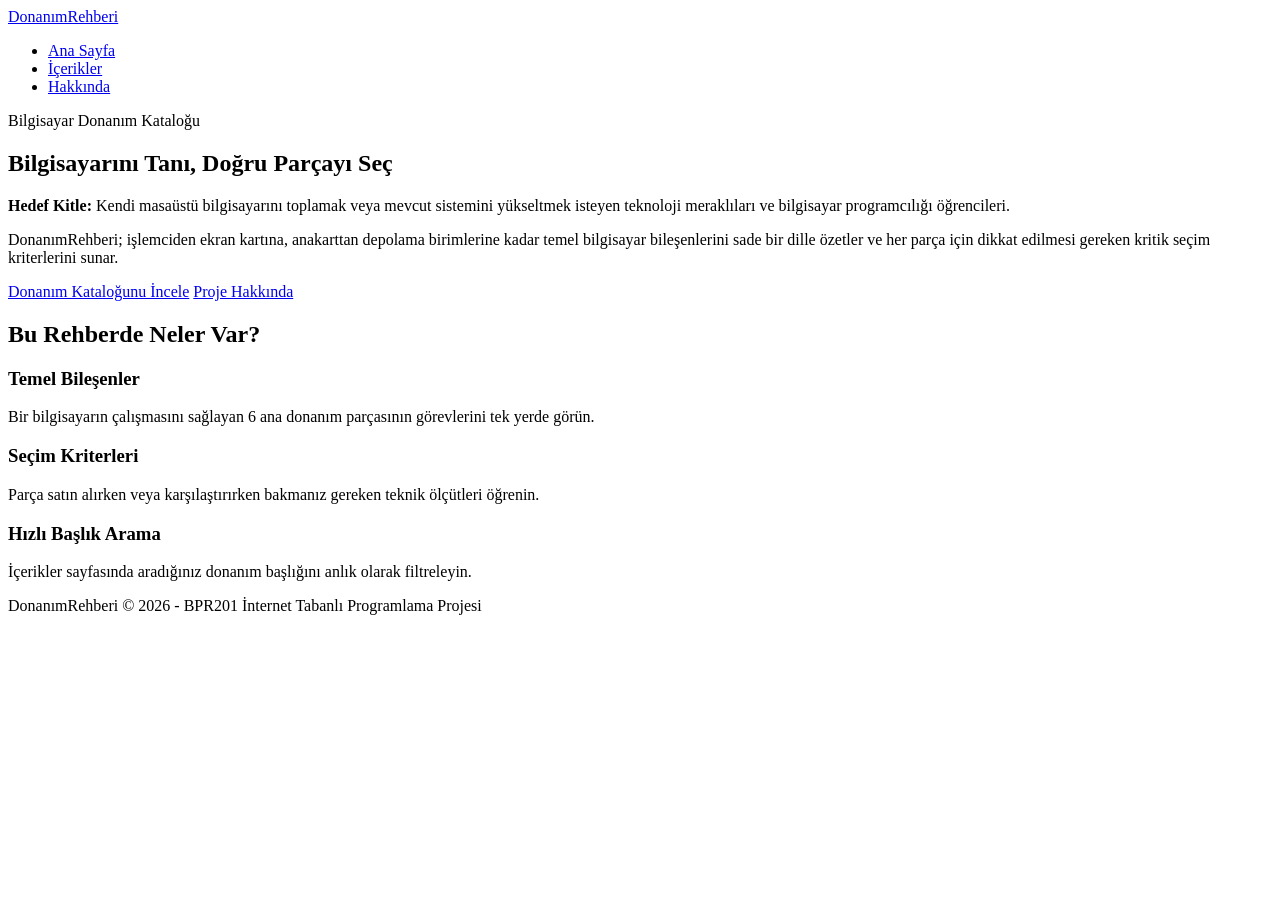
==== index.html @ 063a77fe "Add initial index.html structure for homepage" ====
<!DOCTYPE html>
<html lang="tr">
<head>
  <meta charset="UTF-8">
  <meta name="viewport" content="width=device-width, initial-scale=1.0">
  <title>DonanımRehberi | Ana Sayfa</title>
  <link rel="stylesheet" href="style.css">
</head>
<body>
  <header class="site-header">
    <div class="container header-inner">
      <a href="index.html" class="logo">DonanımRehberi</a>
      <nav aria-label="Ana Menü">
        <ul class="nav-list">
          <li><a href="index.html" class="active" aria-current="page">Ana Sayfa</a></li>
          <li><a href="icerikler.html">İçerikler</a></li>
          <li><a href="hakkinda.html">Hakkında</a></li>
        </ul>
      </nav>
    </div>
  </header>

  <main class="container">
    <section class="hero">
      <span class="badge">Bilgisayar Donanım Kataloğu</span>
      <h1>Bilgisayarını Tanı, Doğru Parçayı Seç</h1>
      <p class="lead">
        <strong>Hedef Kitle:</strong> Kendi masaüstü bilgisayarını toplamak veya mevcut sistemini yükseltmek isteyen teknoloji meraklıları ve bilgisayar programcılığı öğrencileri.
      </p>
      <p>
        DonanımRehberi; işlemciden ekran kartına, anakarttan depolama birimlerine kadar temel bilgisayar bileşenlerini sade bir dille özetler ve her parça için dikkat edilmesi gereken kritik seçim kriterlerini sunar.
      </p>
      <div class="hero-actions">
        <a href="icerikler.html" class="btn btn-primary">Donanım Kataloğunu İncele</a>
        <a href="hakkinda.html" class="btn btn-secondary">Proje Hakkında</a>
      </div>
    </section>

    <section class="highlights">
      <h2>Bu Rehberde Neler Var?</h2>
      <div class="grid-3">
        <article class="info-box">
          <h3>Temel Bileşenler</h3>
          <p>Bir bilgisayarın çalışmasını sağlayan 6 ana donanım parçasının görevlerini tek yerde görün.</p>
        </article>
        <article class="info-box">
          <h3>Seçim Kriterleri</h3>
          <p>Parça satın alırken veya karşılaştırırken bakmanız gereken teknik ölçütleri öğrenin.</p>
        </article>
        <article class="info-box">
          <h3>Hızlı Başlık Arama</h3>
          <p>İçerikler sayfasında aradığınız donanım başlığını anlık olarak filtreleyin.</p>
        </article>
      </div>
    </section>
  </main>

  <footer class="site-footer">
    <div class="container">
      <p>DonanımRehberi &copy; 2026 - BPR201 İnternet Tabanlı Programlama Projesi</p>
    </div>
  </footer>
</body>
</html>
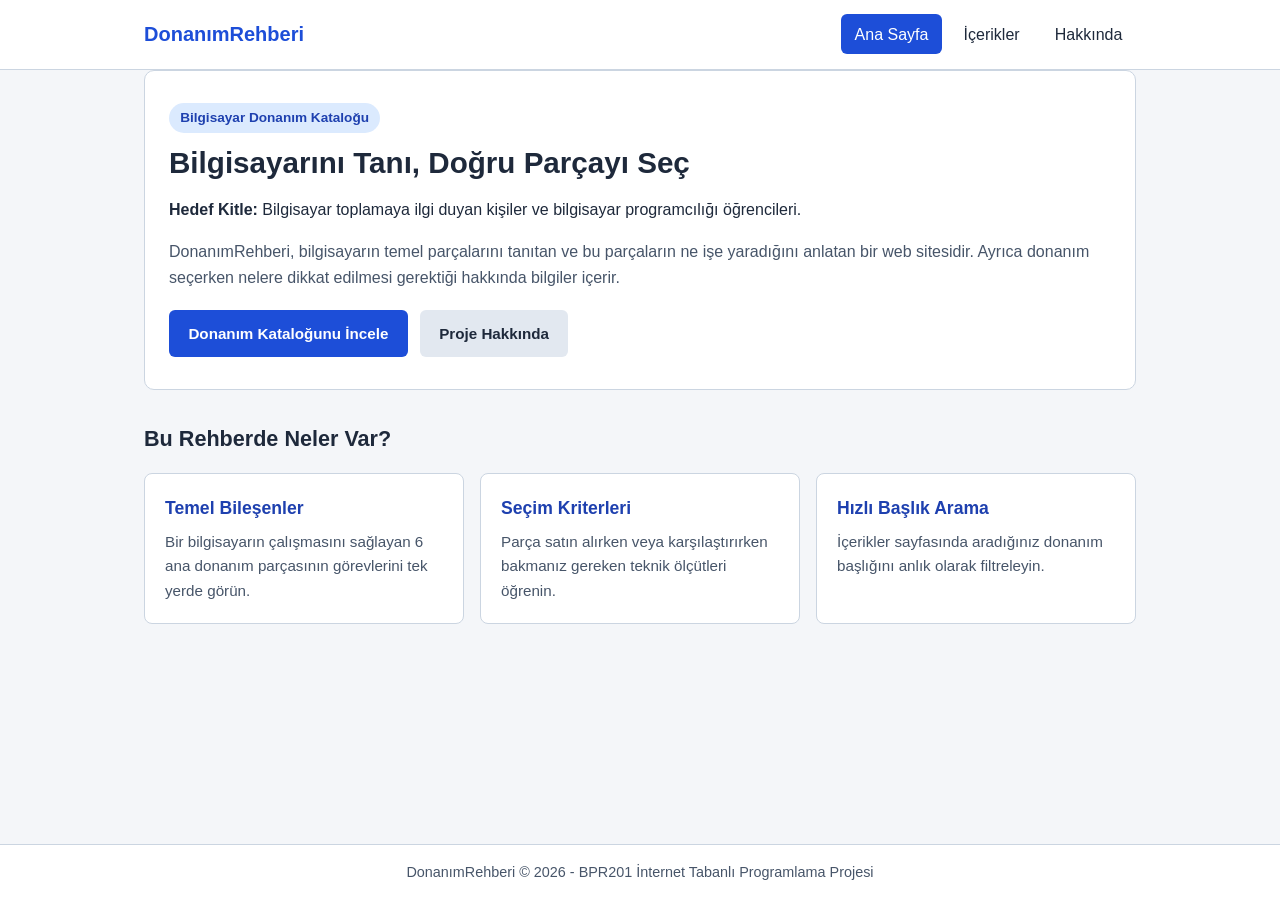
==== commit eb447b92: "Proje metinleri sadeleştirildi" ====
--- a/index.html
+++ b/index.html
@@ -25,10 +25,10 @@
       <span class="badge">Bilgisayar Donanım Kataloğu</span>
       <h1>Bilgisayarını Tanı, Doğru Parçayı Seç</h1>
       <p class="lead">
-        <strong>Hedef Kitle:</strong> Kendi masaüstü bilgisayarını toplamak veya mevcut sistemini yükseltmek isteyen teknoloji meraklıları ve bilgisayar programcılığı öğrencileri.
+        <strong>Hedef Kitle:</strong> Bilgisayar toplamaya ilgi duyan kişiler ve bilgisayar programcılığı öğrencileri.
       </p>
       <p>
-        DonanımRehberi; işlemciden ekran kartına, anakarttan depolama birimlerine kadar temel bilgisayar bileşenlerini sade bir dille özetler ve her parça için dikkat edilmesi gereken kritik seçim kriterlerini sunar.
+        DonanımRehberi, bilgisayarın temel parçalarını tanıtan ve bu parçaların ne işe yaradığını anlatan bir web sitesidir. Ayrıca donanım seçerken nelere dikkat edilmesi gerektiği hakkında bilgiler içerir.
       </p>
       <div class="hero-actions">
         <a href="icerikler.html" class="btn btn-primary">Donanım Kataloğunu İncele</a>
--- a/style.css
+++ b/style.css
@@ -0,0 +1,377 @@
+*,
+*::before,
+*::after {
+  box-sizing: border-box;
+  margin: 0;
+  padding: 0;
+}
+
+:root {
+  --bg: #f4f6f9;
+  --surface: #ffffff;
+  --primary: #1d4ed8;
+  --primary-dark: #1e40af;
+  --text: #1e293b;
+  --muted: #475569;
+  --border: #cbd5e1;
+  --focus: #f59e0b;
+}
+
+html,
+body {
+  max-width: 100%;
+  overflow-x: hidden;
+  font-family: -apple-system, BlinkMacSystemFont, "Segoe UI", Roboto, sans-serif;
+  background-color: var(--bg);
+  color: var(--text);
+  line-height: 1.6;
+}
+
+body {
+  min-height: 100vh;
+  display: flex;
+  flex-direction: column;
+}
+
+main {
+  flex: 1;
+  padding-top: 2rem;
+  padding-bottom: 2.5rem;
+}
+
+.container {
+  width: 100%;
+  max-width: 1024px;
+  margin: 0 auto;
+  padding: 0 1rem;
+}
+
+a:focus-visible,
+button:focus-visible,
+input:focus-visible {
+  outline: 3px solid var(--focus);
+  outline-offset: 2px;
+}
+
+/* Üst Menü */
+.site-header {
+  background-color: var(--surface);
+  border-bottom: 1px solid var(--border);
+}
+
+.header-inner {
+  display: flex;
+  align-items: center;
+  justify-content: space-between;
+  flex-wrap: wrap;
+  gap: 0.75rem;
+  padding-top: 0.9rem;
+  padding-bottom: 0.9rem;
+}
+
+.logo {
+  font-size: 1.25rem;
+  font-weight: 700;
+  color: var(--primary);
+  text-decoration: none;
+}
+
+.nav-list {
+  list-style: none;
+  display: flex;
+  gap: 0.5rem;
+  flex-wrap: wrap;
+}
+
+.nav-list a {
+  display: inline-block;
+  padding: 0.45rem 0.85rem;
+  border-radius: 6px;
+  text-decoration: none;
+  color: var(--text);
+  font-weight: 500;
+  transition: background-color 0.2s, color 0.2s;
+}
+
+.nav-list a:hover {
+  background-color: #e2e8f0;
+}
+
+.nav-list a.active {
+  background-color: var(--primary);
+  color: #ffffff;
+}
+
+/* Ana Sayfa Hero */
+.hero {
+  background-color: var(--surface);
+  border: 1px solid var(--border);
+  border-radius: 10px;
+  padding: 2rem 1.5rem;
+  margin-bottom: 2rem;
+}
+
+.badge {
+  display: inline-block;
+  background-color: #dbeafe;
+  color: var(--primary-dark);
+  font-size: 0.85rem;
+  font-weight: 600;
+  padding: 0.25rem 0.7rem;
+  border-radius: 999px;
+  margin-bottom: 0.75rem;
+}
+
+.hero h1 {
+  font-size: 1.85rem;
+  line-height: 1.25;
+  margin-bottom: 1rem;
+}
+
+.hero p {
+  margin-bottom: 1rem;
+  color: var(--muted);
+}
+
+.hero .lead {
+  color: var(--text);
+}
+
+.hero-actions {
+  display: flex;
+  flex-wrap: wrap;
+  gap: 0.75rem;
+  margin-top: 1.25rem;
+}
+
+/* Butonlar */
+.btn {
+  display: inline-block;
+  padding: 0.65rem 1.15rem;
+  border-radius: 6px;
+  font-size: 0.95rem;
+  font-weight: 600;
+  text-decoration: none;
+  cursor: pointer;
+  border: 1px solid transparent;
+  transition: background-color 0.2s;
+}
+
+.btn-primary {
+  background-color: var(--primary);
+  color: #ffffff;
+}
+
+.btn-primary:hover {
+  background-color: var(--primary-dark);
+}
+
+.btn-secondary {
+  background-color: #e2e8f0;
+  color: var(--text);
+}
+
+.btn-secondary:hover {
+  background-color: #cbd5e1;
+}
+
+.btn-clear {
+  background-color: #ef4444;
+  color: #ffffff;
+}
+
+.btn-clear:hover {
+  background-color: #dc2626;
+}
+
+/* Ana Sayfa Öne Çıkanlar */
+.highlights h2 {
+  font-size: 1.35rem;
+  margin-bottom: 1rem;
+}
+
+.grid-3 {
+  display: grid;
+  grid-template-columns: repeat(auto-fit, minmax(250px, 1fr));
+  gap: 1rem;
+}
+
+.info-box {
+  background-color: var(--surface);
+  border: 1px solid var(--border);
+  border-radius: 8px;
+  padding: 1.25rem;
+}
+
+.info-box h3 {
+  font-size: 1.1rem;
+  margin-bottom: 0.5rem;
+  color: var(--primary-dark);
+}
+
+.info-box p {
+  color: var(--muted);
+  font-size: 0.95rem;
+}
+
+/* İçerikler & Arama Paneli */
+.page-intro {
+  margin-bottom: 1.25rem;
+}
+
+.page-intro h1 {
+  font-size: 1.75rem;
+  margin-bottom: 0.4rem;
+}
+
+.page-intro p {
+  color: var(--muted);
+}
+
+.search-panel {
+  background-color: var(--surface);
+  border: 1px solid var(--border);
+  border-radius: 8px;
+  padding: 1.25rem;
+  margin-bottom: 1.5rem;
+}
+
+.search-label {
+  display: block;
+  font-weight: 600;
+  margin-bottom: 0.5rem;
+}
+
+.search-controls {
+  display: flex;
+  gap: 0.6rem;
+  flex-wrap: wrap;
+}
+
+.search-input {
+  flex: 1 1 220px;
+  min-width: 0;
+  padding: 0.65rem 0.85rem;
+  border: 1px solid var(--border);
+  border-radius: 6px;
+  font-size: 1rem;
+  color: var(--text);
+}
+
+.result-count {
+  margin-top: 0.65rem;
+  font-size: 0.92rem;
+  font-weight: 600;
+  color: var(--primary-dark);
+}
+
+.empty-message {
+  background-color: #fef2f2;
+  border: 1px solid #fecaca;
+  color: #991b1b;
+  padding: 1rem;
+  border-radius: 8px;
+  margin-bottom: 1.25rem;
+  font-weight: 500;
+}
+
+/* Kart Izgarası */
+.card-grid {
+  display: grid;
+  grid-template-columns: repeat(auto-fit, minmax(270px, 1fr));
+  gap: 1rem;
+}
+
+.card {
+  background-color: var(--surface);
+  border: 1px solid var(--border);
+  border-radius: 8px;
+  padding: 1.25rem;
+  display: flex;
+  flex-direction: column;
+  justify-content: space-between;
+  gap: 0.75rem;
+}
+
+.card-title {
+  font-size: 1.2rem;
+  color: var(--primary-dark);
+}
+
+.card-desc {
+  color: var(--text);
+  font-size: 0.96rem;
+}
+
+.card-meta {
+  background-color: #f8fafc;
+  border-left: 3px solid var(--primary);
+  padding: 0.5rem 0.75rem;
+  font-size: 0.9rem;
+  color: var(--muted);
+}
+
+/* Hakkında Sayfası */
+.about-card {
+  background-color: var(--surface);
+  border: 1px solid var(--border);
+  border-radius: 10px;
+  padding: 1.75rem 1.5rem;
+}
+
+.about-card h1 {
+  font-size: 1.75rem;
+  margin-bottom: 1rem;
+}
+
+.about-card h2 {
+  font-size: 1.2rem;
+  color: var(--primary-dark);
+  margin-top: 1.25rem;
+  margin-bottom: 0.5rem;
+}
+
+.about-card p {
+  color: var(--muted);
+}
+
+.tech-list {
+  margin-top: 0.5rem;
+  padding-left: 1.25rem;
+  color: var(--muted);
+}
+
+.tech-list li {
+  margin-bottom: 0.4rem;
+}
+
+/* Alt Bilgi */
+.site-footer {
+  background-color: var(--surface);
+  border-top: 1px solid var(--border);
+  padding: 1rem 0;
+  text-align: center;
+  font-size: 0.9rem;
+  color: var(--muted);
+}
+
+@media (max-width: 420px) {
+  .hero h1 {
+    font-size: 1.45rem;
+  }
+
+  .nav-list a {
+    padding: 0.4rem 0.65rem;
+    font-size: 0.92rem;
+  }
+
+  .search-controls {
+    flex-direction: column;
+  }
+
+  .btn-clear {
+    width: 100%;
+  }
+}[hidden] {
+  display: none !important;
+}
